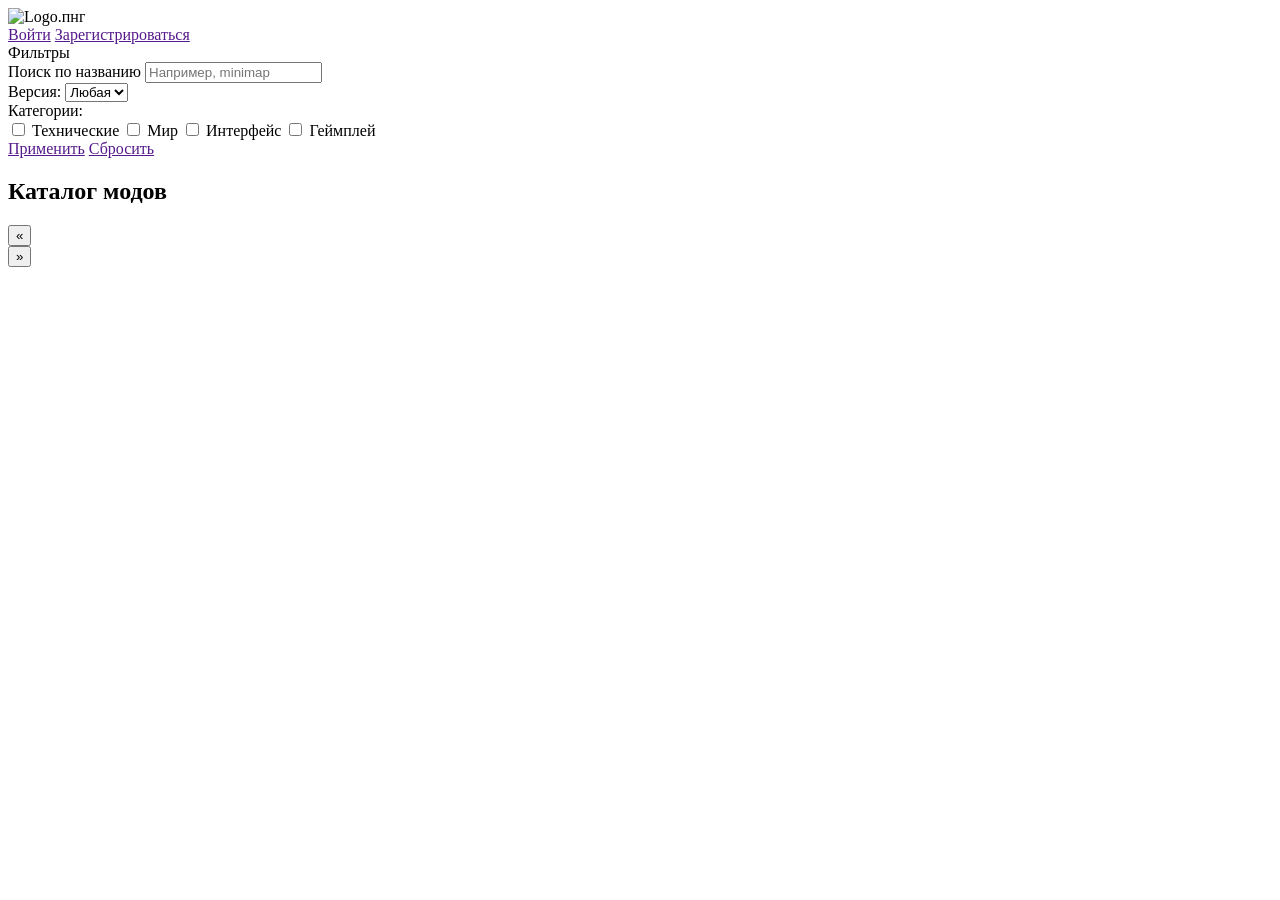
==== frontend/index.html @ 27904081 "Добавлена html страницы" ====
<!DOCTYPE html>
<html lang="ru">
<head>
    <meta charset="UTF-8">
    <meta name="viewport" content="width=device-width, initial-scale=1.0">
    <title>EasyMods</title>
    <link rel="stylesheet" href="css/styles.css">
</head>
<body>
    <header class="header">
        <span><img src="" alt="Logo.пнг"></span>
        <div class="header-actions">
            <a class="btn" href="">Войти</a>
            <a href="">Зарегистрироваться</a>
        </div>
    </header>

    <main class="layout">
        <aside class="sidebar">
            <div class="sidebar-title">Фильтры</div>

            <div class="filter-group">
                <label for="searchInput" class="filter-label">Поиск по названию</label>
                <input type="text" id="searchInput" class="filter-input" placeholder="Например, minimap">
            </div>

            <div class="filter-group">
                <label for="versionSelect" class="filter-label">Версия:</label>
                <select id="versionSelect" class="filter-select">
                    <option value="">Любая</option>
                    <option value="1.21.1">1.21.1</option>
                    <option value="1.20.1">1.20.1</option>
                    <option value="1.16.5">1.16.5</option>
                    <option value="1.12.2">1.12.2</option>
                </select>
            </div>

            <div class="filter-group">
                <span for="" class="filter-label">Категории:</span>
                <div class="filter-checkboxes">
                    <label>
                        <input type="checkbox" name="category" value="Технические">
                        Технические
                    </label>
                    <label>
                        <input type="checkbox" name="category" value="Мир">
                        Мир
                    </label>
                    <label>
                        <input type="checkbox" name="category" value="Интерфейс">
                        Интерфейс
                    </label>
                    <label>
                        <input type="checkbox" name="category" value="Геймплей">
                        Геймплей
                    </label>
                </div>
            </div>

            <div class="filter-buttons">
                <a id="applyFilters" class="btn btn-small btn-primary" href="">Применить</a>
                <a id="resetFilters" class="btn btn-small" href="">Сбросить</a>
            </div>
        </aside>

        <section class="content">
            <div class="content-header">
                <div>
                    <h1 class="content-title">Каталог модов</h1>
                </div>
                <div id="totalCount" class="content-subtitle"></div>
            </div>

            <div id="cardsContainer" class="cards"></div>

            <div class="pagination">
                <button id="prevPage" class="page-btn" type="button">&laquo;</button>
                <div id="pageNumbers"></div>
                <button id="nextPage" class="page-btn" type="button">&raquo;</button>
                <span id="pageInfo" class="page-info"></span>
            </div>
        </section>
    </main>
</body>
</html>
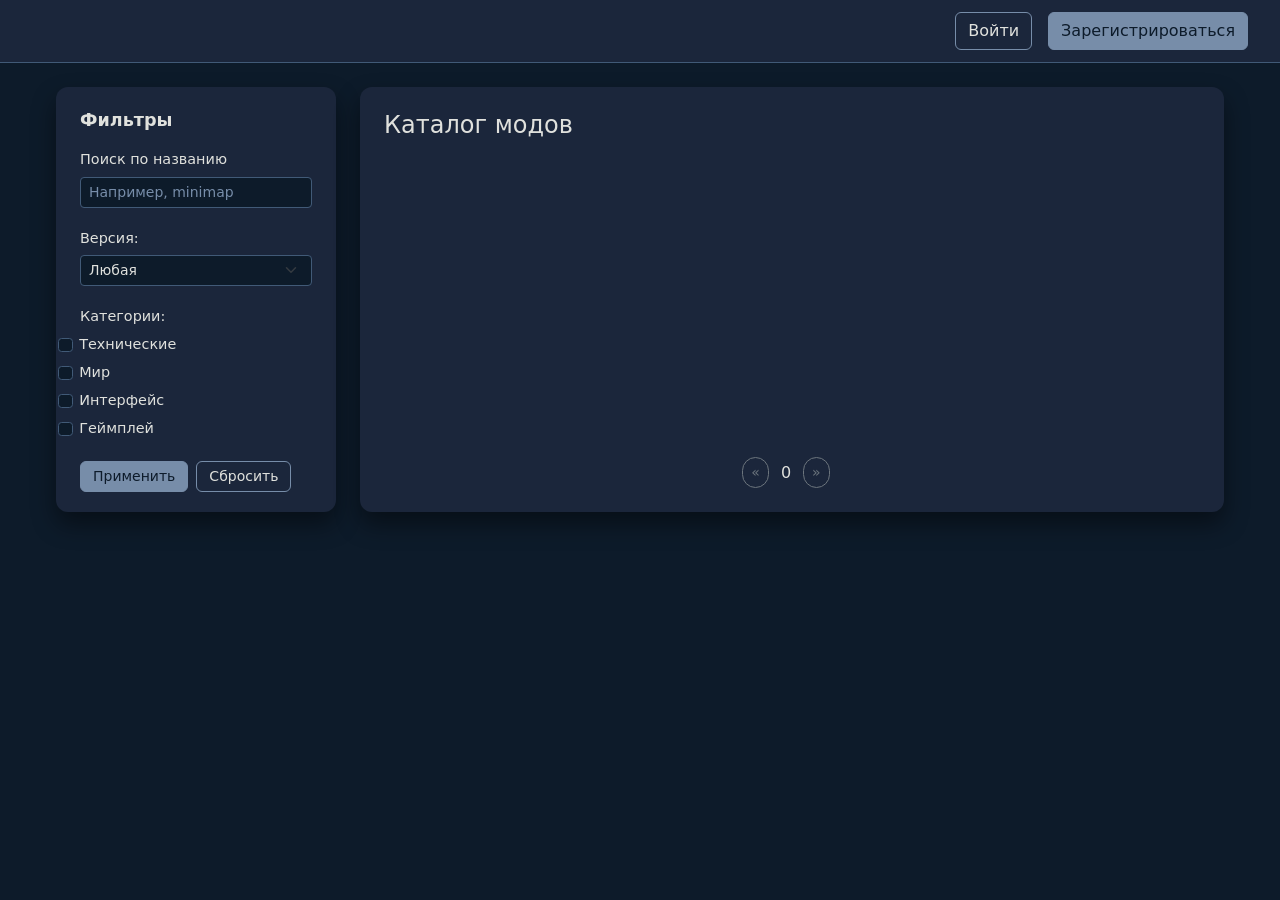
==== commit 6b46980b: "Добавление README.md в отслеживание. Добавлены стили для html страницы с использованием bootstrap" ====
--- a/frontend/index.html
+++ b/frontend/index.html
@@ -4,14 +4,15 @@
     <meta charset="UTF-8">
     <meta name="viewport" content="width=device-width, initial-scale=1.0">
     <title>EasyMods</title>
+    <link href="https://cdn.jsdelivr.net/npm/bootstrap@5.3.8/dist/css/bootstrap.min.css" rel="stylesheet" integrity="sha384-sRIl4kxILFvY47J16cr9ZwB07vP4J8+LH7qKQnuqkuIAvNWLzeN8tE5YBujZqJLB" crossorigin="anonymous">
     <link rel="stylesheet" href="css/styles.css">
 </head>
 <body>
-    <header class="header">
-        <span><img src="" alt="Logo.пнг"></span>
-        <div class="header-actions">
-            <a class="btn" href="">Войти</a>
-            <a href="">Зарегистрироваться</a>
+    <header class="header d-flex align-items-center justify-content-between">
+        <span><!-- <img src="" alt="Logo.пнг"> --></span>
+        <div class="header-actions d-flex gap-2">
+            <a class="btn btn-secondary" href="/login">Войти</a>
+            <a class="btn btn-primary" href="/registration">Зарегистрироваться</a>
         </div>
     </header>
 
@@ -21,12 +22,12 @@
 
             <div class="filter-group">
                 <label for="searchInput" class="filter-label">Поиск по названию</label>
-                <input type="text" id="searchInput" class="filter-input" placeholder="Например, minimap">
+                <input type="text" id="searchInput" class="filter-input form-control form-control-sm" placeholder="Например, minimap">
             </div>
 
             <div class="filter-group">
                 <label for="versionSelect" class="filter-label">Версия:</label>
-                <select id="versionSelect" class="filter-select">
+                <select id="versionSelect" class="filter-select form-select form-select-sm">
                     <option value="">Любая</option>
                     <option value="1.21.1">1.21.1</option>
                     <option value="1.20.1">1.20.1</option>
@@ -38,20 +39,20 @@
             <div class="filter-group">
                 <span for="" class="filter-label">Категории:</span>
                 <div class="filter-checkboxes">
-                    <label>
-                        <input type="checkbox" name="category" value="Технические">
+                    <label class="form-check">
+                        <input type="checkbox" class="form-check-input" name="category" value="Технические">
                         Технические
                     </label>
-                    <label>
-                        <input type="checkbox" name="category" value="Мир">
+                    <label class="form-check">
+                        <input type="checkbox" class="form-check-input" name="category" value="Мир">
                         Мир
                     </label>
-                    <label>
-                        <input type="checkbox" name="category" value="Интерфейс">
+                    <label class="form-check">
+                        <input type="checkbox" class="form-check-input" name="category" value="Интерфейс">
                         Интерфейс
                     </label>
-                    <label>
-                        <input type="checkbox" name="category" value="Геймплей">
+                    <label class="form-check">
+                        <input type="checkbox" class="form-check-input" name="category" value="Геймплей">
                         Геймплей
                     </label>
                 </div>
@@ -59,27 +60,28 @@
 
             <div class="filter-buttons">
                 <a id="applyFilters" class="btn btn-small btn-primary" href="">Применить</a>
-                <a id="resetFilters" class="btn btn-small" href="">Сбросить</a>
+                <a id="resetFilters" class="btn btn-small btn-secondary" href="">Сбросить</a>
             </div>
         </aside>
 
         <section class="content">
-            <div class="content-header">
+            <div class="content-header d-flex flex-column flex-md-row justify-content-between align-items-md-center gap-2">
                 <div>
                     <h1 class="content-title">Каталог модов</h1>
                 </div>
-                <div id="totalCount" class="content-subtitle"></div>
+                <div id="totalCount" class="content-subtitle text-md-end"></div>
             </div>
 
             <div id="cardsContainer" class="cards"></div>
 
             <div class="pagination">
-                <button id="prevPage" class="page-btn" type="button">&laquo;</button>
-                <div id="pageNumbers"></div>
-                <button id="nextPage" class="page-btn" type="button">&raquo;</button>
+                <button id="prevPage" class="page-btn btn btn-outline-secondary btn-sm" type="button">&laquo;</button>
+                <div id="pageNumbers" class="d-flex gap-1">0</div>
+                <button id="nextPage" class="page-btn btn btn-outline-secondary btn-sm" type="button">&raquo;</button>
                 <span id="pageInfo" class="page-info"></span>
             </div>
         </section>
     </main>
+    <script src="https://cdn.jsdelivr.net/npm/bootstrap@5.3.8/dist/js/bootstrap.bundle.min.js" integrity="sha384-FKyoEForCGlyvwx9Hj09JcYn3nv7wiPVlz7YYwJrWVcXK/BmnVDxM+D2scQbITxI" crossorigin="anonymous"></script>
 </body>
 </html>
--- a/frontend/css/styles.css
+++ b/frontend/css/styles.css
@@ -0,0 +1,225 @@
+body {
+    margin: 0;
+    padding: 0;
+    min-height: 100vh;
+    background-color: #0d1b2a;
+    color: #e0e1dd;
+    font-family: system-ui, -apple-system, BlinkMacSystemFont, "Segoe UI", sans-serif;
+}
+
+/* Цвета Bootstrap-кнопок под палитру */
+.btn-primary {
+    background-color: #778da9;
+    border-color: #778da9;
+    color: #0d1b2a;
+}
+
+.btn-primary:hover,
+.btn-primary:focus {
+    background-color: #415a77;
+    border-color: #415a77;
+    color: #e0e1dd;
+}
+
+.btn-secondary {
+    background-color: transparent;
+    border-color: #778da9;
+    color: #e0e1dd;
+}
+
+.btn-secondary:hover,
+.btn-secondary:focus {
+    background-color: #415a77;
+    border-color: #415a77;
+    color: #e0e1dd;
+}
+
+.btn-small {
+    padding: 0.25rem 0.75rem;
+    font-size: 0.875rem;
+}
+
+/* Header navbar */
+.header {
+    padding: 0.75rem 2rem;
+    background-color: #1b263b;
+    border-bottom: 1px solid #415a77;
+}
+
+.header img {
+    width: 64px;
+    height: 64px;
+    object-fit: contain;
+}
+
+.header-actions .btn + .btn {
+    margin-left: 0.5rem;
+}
+
+/* Основной лейаут */
+.layout {
+    max-width: 1200px;
+    margin: 1.5rem auto;
+    padding: 0 1rem 2rem;
+    display: flex;
+    gap: 1.5rem;
+}
+
+.sidebar {
+    flex: 0 0 280px;
+    background-color: #1b263b;
+    border-radius: 0.75rem;
+    padding: 1.25rem 1.5rem;
+    box-shadow: 0 0.75rem 1.5rem rgba(0, 0, 0, 0.45);
+}
+
+.sidebar-title {
+    font-size: 1.1rem;
+    font-weight: 600;
+    margin-bottom: 1rem;
+    color: #e0e1dd;
+}
+
+.filter-group {
+    margin-bottom: 1.25rem;
+}
+
+.filter-label {
+    display: block;
+    margin-bottom: 0.35rem;
+    font-size: 0.9rem;
+    color: #e0e1dd;
+}
+
+.filter-input,
+.filter-select {
+    background-color: #0d1b2a;
+    border-color: #415a77;
+    color: #e0e1dd;
+}
+
+.filter-input::placeholder {
+    color: #778da9;
+}
+
+.filter-input:focus,
+.filter-select:focus {
+    border-color: #778da9;
+    box-shadow: 0 0 0 0.15rem rgba(119, 141, 169, 0.35);
+}
+
+.filter-checkboxes {
+    display: flex;
+    flex-direction: column;
+    gap: 0.25rem;
+    font-size: 0.9rem;
+}
+
+.form-check {
+    display: flex;
+    align-items: center;
+    gap: 0.4rem;
+    padding: 0;
+    margin: 0;
+}
+
+.form-check-input {
+    margin: 0;
+    cursor: pointer;
+    background-color: #0d1b2a;
+    border-color: #415a77;
+}
+
+.form-check-input:checked {
+    background-color: #778da9;
+    border-color: #778da9;
+}
+
+.filter-buttons {
+    display: flex;
+    gap: 0.5rem;
+    margin-top: 0.5rem;
+}
+
+.content {
+    flex: 1 1 auto;
+    background-color: #1b263b;
+    border-radius: 0.75rem;
+    padding: 1.5rem;
+    box-shadow: 0 0.75rem 1.5rem rgba(0, 0, 0, 0.45);
+    display: flex;
+    flex-direction: column;
+}
+
+.content-title {
+    margin: 0;
+    font-size: 1.5rem;
+    color: #e0e1dd;
+}
+
+.content-subtitle {
+    font-size: 0.9rem;
+    color: #778da9;
+}
+
+.cards {
+    margin-top: 1.25rem;
+    display: grid;
+    grid-template-columns: repeat(auto-fill, minmax(260px, 1fr));
+    gap: 1rem;
+}
+
+/* Временный стиль для карточек модов, если нет своих классов */
+.cards > * {
+    background-color: #0d1b2a;
+    border-radius: 0.75rem;
+    padding: 1rem;
+    border: 1px solid #415a77;
+}
+
+.pagination {
+    margin-top: 1.5rem;
+    display: flex;
+    align-items: center;
+    justify-content: center;
+    gap: 0.75rem;
+    flex-wrap: wrap;
+    margin-top: auto;
+}
+
+.page-btn {
+    border-radius: 999px;
+}
+
+.page-info {
+    font-size: 0.85rem;
+    color: #778da9;
+    text-align: center;
+}
+
+/* Номера страниц (если будут ссылками/кнопками) */
+#pageNumbers > * {
+    min-width: 2rem;
+    text-align: center;
+}
+
+/* Адаптивность */
+@media (max-width: 992px) {
+    .layout {
+        flex-direction: column;
+    }
+
+    .sidebar {
+        flex: 1 1 auto;
+    }
+}
+
+@media (max-width: 576px) {
+    .header {
+        padding-inline: 1rem;
+    }
+
+    .content {
+        padding: 1.25rem 1rem;
+    }
+}
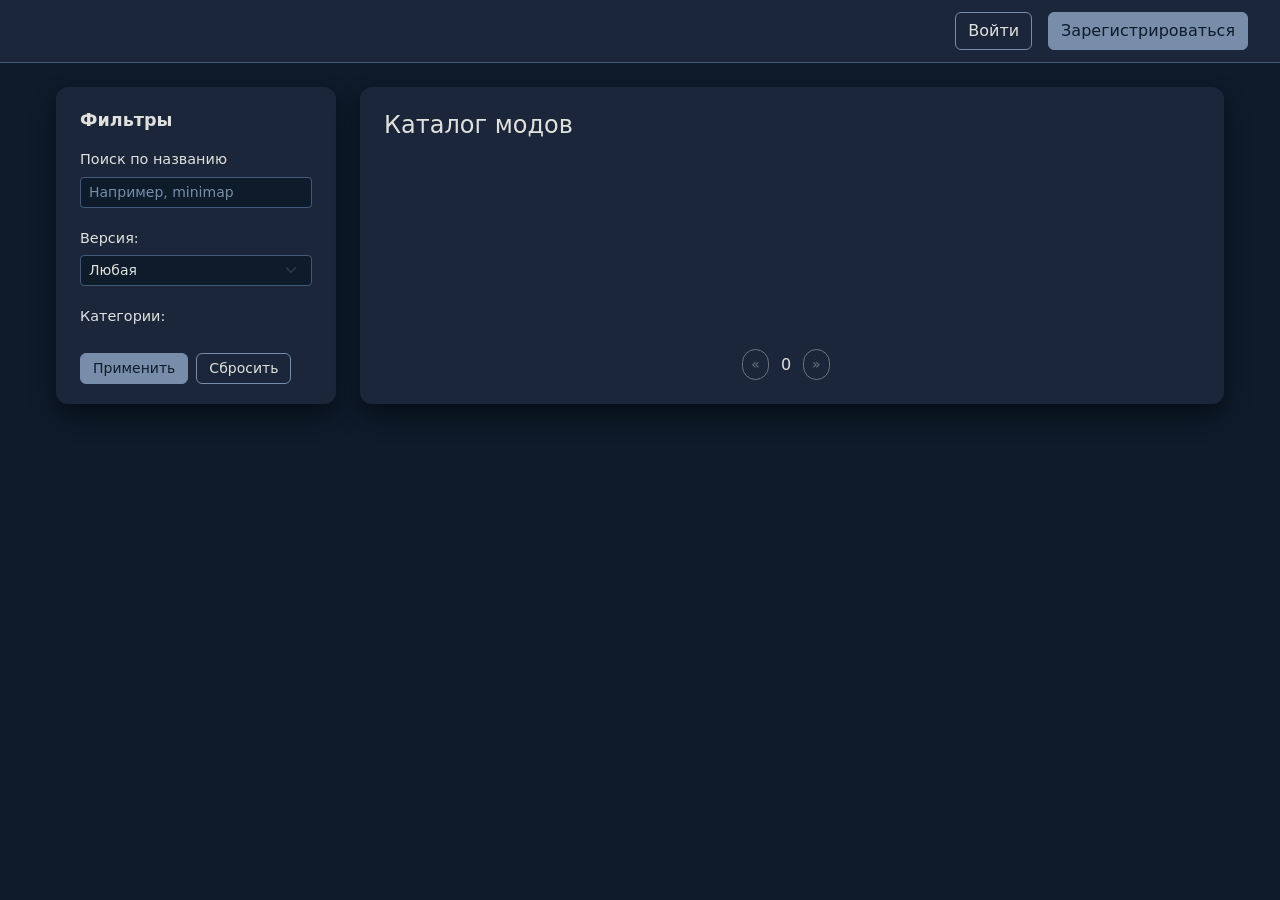
==== commit 8a4ad083: "add: добавлена загрузка списков доступных версий и категорий из апи." ====
--- a/frontend/index.html
+++ b/frontend/index.html
@@ -11,8 +11,8 @@
     <header class="header d-flex align-items-center justify-content-between">
         <span><!-- <img src="" alt="Logo.пнг"> --></span>
         <div class="header-actions d-flex gap-2">
-            <a class="btn btn-secondary" href="/login">Войти</a>
-            <a class="btn btn-primary" href="/registration">Зарегистрироваться</a>
+            <a class="btn btn-secondary" href="#">Войти</a>
+            <a class="btn btn-primary" href="#">Зарегистрироваться</a>
         </div>
     </header>
 
@@ -29,32 +29,12 @@
                 <label for="versionSelect" class="filter-label">Версия:</label>
                 <select id="versionSelect" class="filter-select form-select form-select-sm">
                     <option value="">Любая</option>
-                    <option value="1.21.1">1.21.1</option>
-                    <option value="1.20.1">1.20.1</option>
-                    <option value="1.16.5">1.16.5</option>
-                    <option value="1.12.2">1.12.2</option>
                 </select>
             </div>
 
             <div class="filter-group">
-                <span for="" class="filter-label">Категории:</span>
+                <span class="filter-label">Категории:</span>
                 <div class="filter-checkboxes">
-                    <label class="form-check">
-                        <input type="checkbox" class="form-check-input" name="category" value="Технические">
-                        Технические
-                    </label>
-                    <label class="form-check">
-                        <input type="checkbox" class="form-check-input" name="category" value="Мир">
-                        Мир
-                    </label>
-                    <label class="form-check">
-                        <input type="checkbox" class="form-check-input" name="category" value="Интерфейс">
-                        Интерфейс
-                    </label>
-                    <label class="form-check">
-                        <input type="checkbox" class="form-check-input" name="category" value="Геймплей">
-                        Геймплей
-                    </label>
                 </div>
             </div>
 
@@ -72,7 +52,8 @@
                 <div id="totalCount" class="content-subtitle text-md-end"></div>
             </div>
 
-            <div id="cardsContainer" class="cards"></div>
+            <div id="cardsContainer" class="cards">
+            </div>
 
             <div class="pagination">
                 <button id="prevPage" class="page-btn btn btn-outline-secondary btn-sm" type="button">&laquo;</button>
@@ -83,5 +64,6 @@
         </section>
     </main>
     <script src="https://cdn.jsdelivr.net/npm/bootstrap@5.3.8/dist/js/bootstrap.bundle.min.js" integrity="sha384-FKyoEForCGlyvwx9Hj09JcYn3nv7wiPVlz7YYwJrWVcXK/BmnVDxM+D2scQbITxI" crossorigin="anonymous"></script>
+    <script type="module" src="js/script.js"></script>
 </body>
 </html>
--- a/frontend/css/styles.css
+++ b/frontend/css/styles.css
@@ -113,6 +113,21 @@
     flex-direction: column;
     gap: 0.25rem;
     font-size: 0.9rem;
+    max-height: 12rem;
+    overflow-y: auto;
+    overflow-x: hidden;
+    padding-right: 0.25rem;
+    scrollbar-color: #415a77 #0d1b2a;
+    scrollbar-width: thin;
+}
+
+.filter-checkboxes::-webkit-scrollbar {
+    width: 6px;
+}
+
+.filter-checkboxes::-webkit-scrollbar-thumb {
+    background: #415a77;
+    border-radius: 999px;
 }
 
 .form-check {
@@ -123,14 +138,16 @@
     margin: 0;
 }
 
-.form-check-input {
-    margin: 0;
+.filter-checkboxes .form-check-input {
+    float: none;
+    margin: 0;
+    flex-shrink: 0;
     cursor: pointer;
     background-color: #0d1b2a;
     border-color: #415a77;
 }
 
-.form-check-input:checked {
+.filter-checkboxes .form-check-input:checked {
     background-color: #778da9;
     border-color: #778da9;
 }
@@ -169,12 +186,85 @@
     gap: 1rem;
 }
 
-/* Временный стиль для карточек модов, если нет своих классов */
-.cards > * {
+.mod-card {
     background-color: #0d1b2a;
     border-radius: 0.75rem;
     padding: 1rem;
     border: 1px solid #415a77;
+    display: flex;
+    flex-direction: column;
+    gap: 0.65rem;
+    min-height: 0;
+    max-height: 22rem;
+}
+
+.mod-card__title {
+    margin: 0;
+    font-size: 1.05rem;
+    font-weight: 600;
+    color: #e0e1dd;
+    line-height: 1.25;
+}
+
+.mod-card__desc {
+    margin: 0;
+    font-size: 0.8rem;
+    line-height: 1.4;
+    color: #c5c6c9;
+    display: -webkit-box;
+    -webkit-box-orient: vertical;
+    -webkit-line-clamp: 3;
+    overflow: hidden;
+}
+
+.mod-card__section {
+    display: flex;
+    flex-direction: column;
+    gap: 0.35rem;
+    min-height: 0;
+}
+
+.mod-card__label {
+    font-size: 0.7rem;
+    font-weight: 600;
+    text-transform: uppercase;
+    letter-spacing: 0.04em;
+    color: #778da9;
+}
+
+/* Чипы с переносом; при большом числе элементов — вертикальная прокрутка, карточка остаётся низкой */
+.mod-card__chips {
+    display: flex;
+    flex-wrap: wrap;
+    gap: 0.35rem;
+    align-content: flex-start;
+    max-height: 4.25rem;
+    overflow-y: auto;
+    overflow-x: hidden;
+    padding-right: 0.15rem;
+    scrollbar-color: #415a77 #0d1b2a;
+    scrollbar-width: thin;
+}
+
+.mod-card__chips::-webkit-scrollbar {
+    width: 6px;
+}
+
+.mod-card__chips::-webkit-scrollbar-thumb {
+    background: #415a77;
+    border-radius: 999px;
+}
+
+.mod-chip {
+    display: inline-block;
+    padding: 0.15rem 0.45rem;
+    font-size: 0.72rem;
+    line-height: 1.3;
+    color: #e0e1dd;
+    background-color: #1b263b;
+    border: 1px solid #415a77;
+    border-radius: 0.35rem;
+    white-space: nowrap;
 }
 
 .pagination {
@@ -204,7 +294,7 @@
 }
 
 /* Адаптивность */
-@media (max-width: 992px) {
+/* @media (max-width: 992px) {
     .layout {
         flex-direction: column;
     }
@@ -222,4 +312,4 @@
     .content {
         padding: 1.25rem 1rem;
     }
-}
+} */
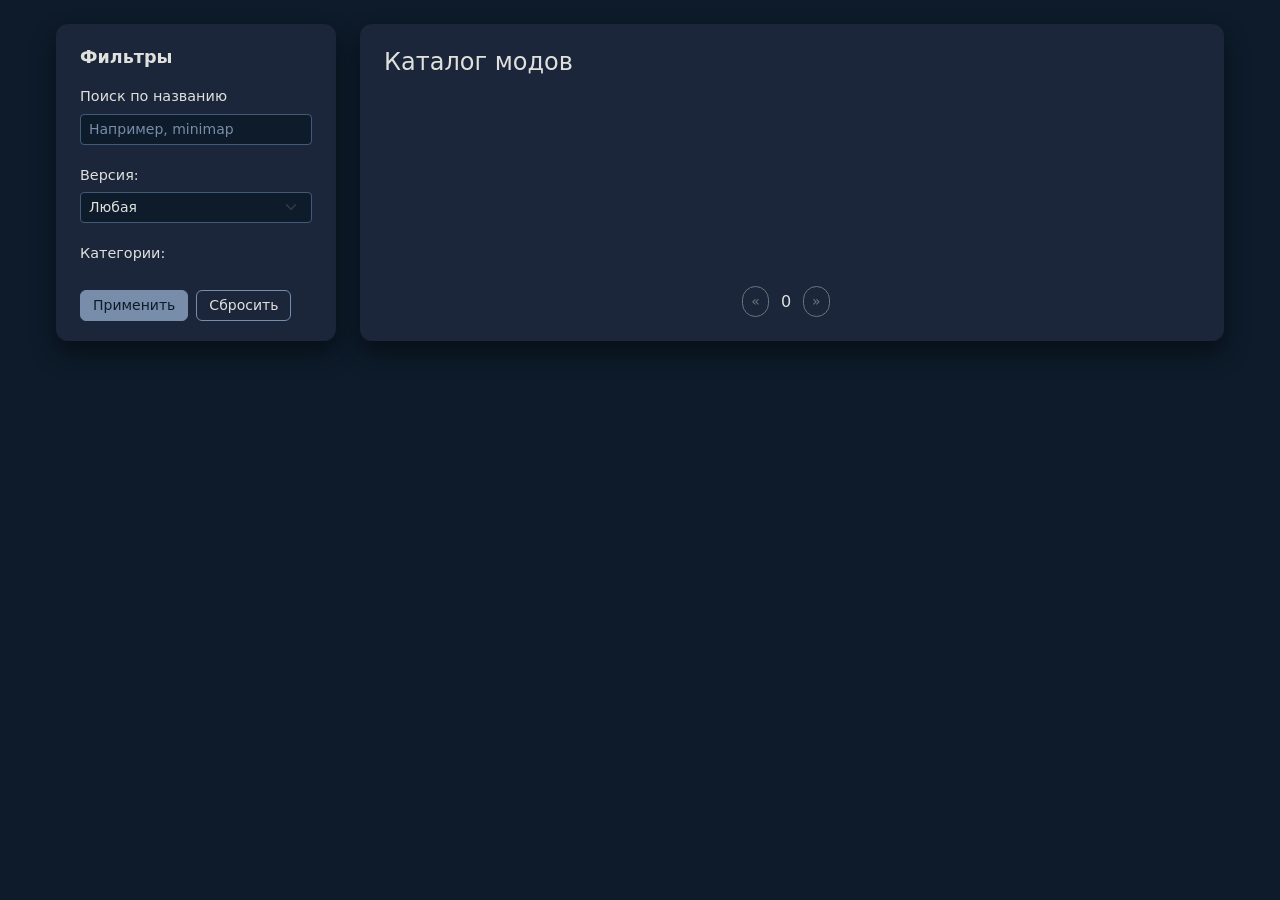
==== commit bc77e49b: "add: реализована фильтрация каталога модов. add: реализована пагинация каталога модов." ====
--- a/frontend/index.html
+++ b/frontend/index.html
@@ -8,40 +8,42 @@
     <link rel="stylesheet" href="css/styles.css">
 </head>
 <body>
-    <header class="header d-flex align-items-center justify-content-between">
-        <span><!-- <img src="" alt="Logo.пнг"> --></span>
+    <!-- <header class="header d-flex align-items-center justify-content-between">
+        <span><img src="" alt="Logo.пнг"></span>
         <div class="header-actions d-flex gap-2">
             <a class="btn btn-secondary" href="#">Войти</a>
             <a class="btn btn-primary" href="#">Зарегистрироваться</a>
         </div>
-    </header>
+    </header> -->
 
     <main class="layout">
         <aside class="sidebar">
             <div class="sidebar-title">Фильтры</div>
 
-            <div class="filter-group">
-                <label for="searchInput" class="filter-label">Поиск по названию</label>
-                <input type="text" id="searchInput" class="filter-input form-control form-control-sm" placeholder="Например, minimap">
-            </div>
+            <form id="filtersForm" class="filters-form">
+                <div class="filter-group">
+                    <label for="searchInput" class="filter-label">Поиск по названию</label>
+                    <input type="text" id="searchInput" name="title" class="filter-input form-control form-control-sm" placeholder="Например, minimap">
+                </div>
 
-            <div class="filter-group">
-                <label for="versionSelect" class="filter-label">Версия:</label>
-                <select id="versionSelect" class="filter-select form-select form-select-sm">
-                    <option value="">Любая</option>
-                </select>
-            </div>
+                <div class="filter-group">
+                    <label for="versionSelect" class="filter-label">Версия:</label>
+                    <select id="versionSelect" name="version_id" class="filter-select form-select form-select-sm">
+                        <option value="">Любая</option>
+                    </select>
+                </div>
 
-            <div class="filter-group">
-                <span class="filter-label">Категории:</span>
-                <div class="filter-checkboxes">
+                <fieldset class="filter-group">
+                    <legend class="filter-label">Категории:</legend>
+                    <div class="filter-checkboxes">
+                    </div>
+                </fieldset>
+
+                <div class="filter-buttons">
+                    <button id="applyFilters" class="btn btn-small btn-primary" type="submit">Применить</button>
+                    <button id="resetFilters" class="btn btn-small btn-secondary" type="reset">Сбросить</button>
                 </div>
-            </div>
-
-            <div class="filter-buttons">
-                <a id="applyFilters" class="btn btn-small btn-primary" href="">Применить</a>
-                <a id="resetFilters" class="btn btn-small btn-secondary" href="">Сбросить</a>
-            </div>
+            </form>
         </aside>
 
         <section class="content">
--- a/frontend/css/styles.css
+++ b/frontend/css/styles.css
@@ -1,7 +1,7 @@
 body {
     margin: 0;
     padding: 0;
-    min-height: 100vh;
+    /* min-height: 100vh; */
     background-color: #0d1b2a;
     color: #e0e1dd;
     font-family: system-ui, -apple-system, BlinkMacSystemFont, "Segoe UI", sans-serif;
